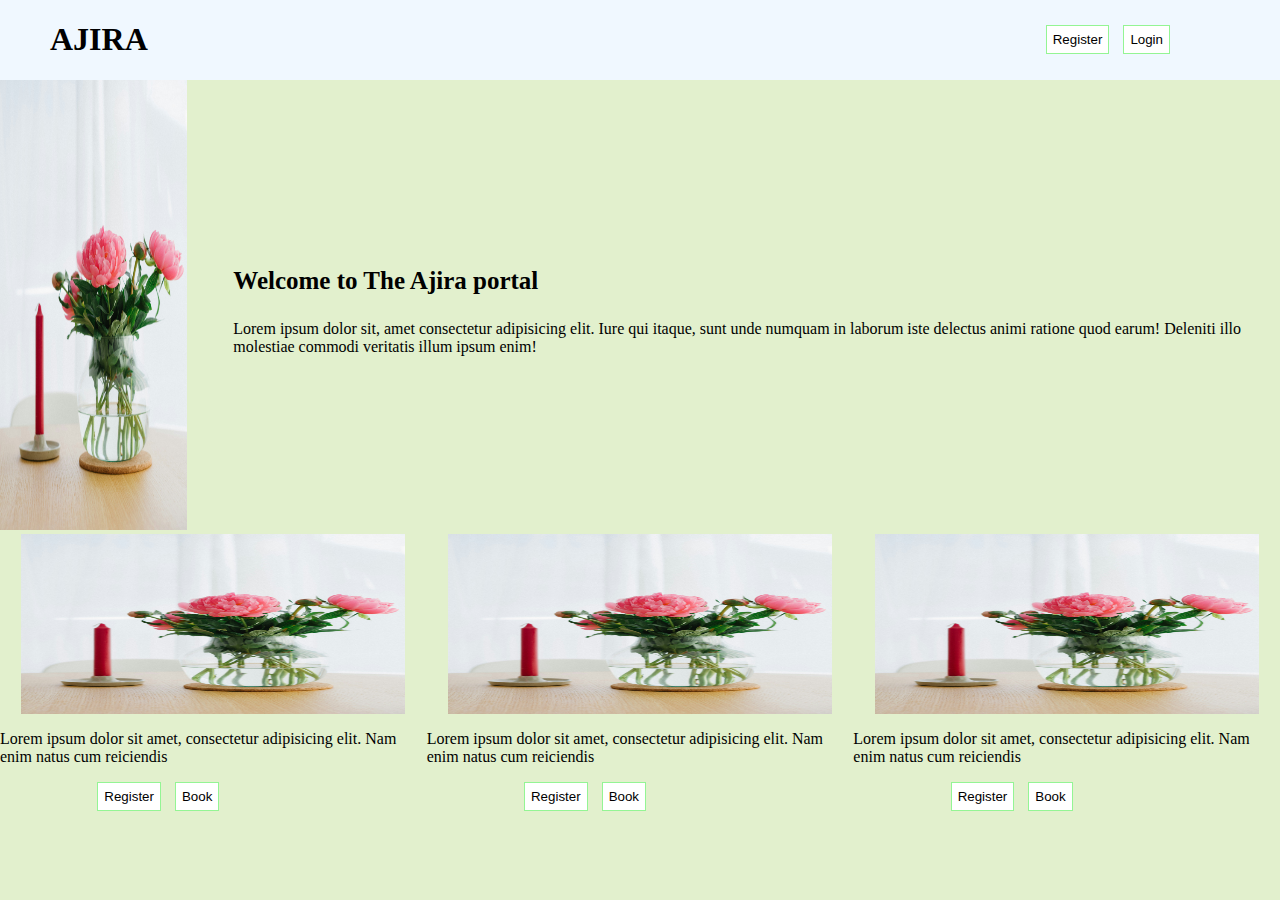
==== about us.html @ 611ffc29 "initial commit" ====
<!DOCTYPE html>
<html lang="en">

<head>
    <meta charset="UTF-8">
    <meta name="viewport" content="width=device-width, initial-scale=1.0">
    <title>Document</title>
    <link rel="stylesheet" href="styles.css">
</head>

<body>
    <div class="navbar">
        <h1 class="logo">AJIRA</h1>
        <div class="buttons">
            <button type="submit">Register</button>
            <button type="submit">Login</button>
        </div>
    </div>

    <div class="hero-section">
        <div class="hero-img">
            <img src="./images/landing-page.jpg" alt="">
        </div>
        <div class="hero-text">
            <h3>
                Welcome to The Ajira portal
            </h3>
            <p>
                Lorem ipsum dolor sit, amet consectetur adipisicing elit. Iure qui itaque, sunt unde numquam in laborum iste delectus animi ratione quod earum! Deleniti illo molestiae commodi veritatis illum ipsum enim!
            </p>
        </div>
    </div>

    <div class="sessions">
        <div class="card">
            <img src="./images/landing-page.jpg" alt="">
            <p>
                Lorem ipsum dolor sit amet, consectetur adipisicing elit. Nam enim natus cum reiciendis 
            </p>
            <div class="buttons">
                <button type="submit">Register</button>
                <button type="submit">Book</button>
            </div>
        </div>
        <div class="card">
            <img src="./images/landing-page.jpg" alt="">
            <p>
                Lorem ipsum dolor sit amet, consectetur adipisicing elit. Nam enim natus cum reiciendis 
            </p>
            <div class="buttons">
                <button type="submit">Register</button>
                <button type="submit">Book</button>
            </div>
        </div>
        <div class="card">
            <img src="./images/landing-page.jpg" alt="">
            <p>
                Lorem ipsum dolor sit amet, consectetur adipisicing elit. Nam enim natus cum reiciendis 
            </p>
            <div class="buttons">
                <button type="submit">Register</button>
                <button type="submit">Book</button>
            </div>
        </div>
    </div>


</body>
</html>
---- styles.css ----
/* Targetting a HTML tag */
body {
    background-color: rgb(226, 240, 205);
    margin: 0;
    padding: 0;
}

/* targeting an id */
#main-heading {
    color: red;
    text-align: center;
    font-size: 50px;
}

/* targetting a class */
.header-message{
    color: blue;
    font-family: 'Courier New', Courier, monospace;
    font-size: 30px;
}

.about-us{
    margin-left: 100px;
    padding: 10px;
    background-color: darkolivegreen;
    border: 1px solid red;
    border-radius: 20px;
}

.navbar{
    display: flex;
    align-items: center;
    justify-content: space-between;
    background-color: aliceblue;
}

.logo{
    margin-left: 50px;
}

.buttons {
    margin-right: 100px;
}

.buttons button{
    padding:6px;
    border: 1px solid rgb(148, 245, 148);
    background-color: white;
    margin-right: 10px;
}

.buttons button:hover{
    box-shadow: 1px 1px 3px 3px #4cfe06;
}

.hero-img img{
    width: 80%;
    height: 50vh;
}

.hero-section{
    display: flex;
    align-items: center;
    justify-content: space-around;
}
.hero-text {
    margin-right: 20px;
}

.hero-text h3{
    font-size: 25px;
}

.sessions {
    display: flex;
    align-items: center;
    justify-content: space-between;
}

.card{
    display: flex;
    align-items: center;
    flex-direction: column;
}

.card img{
    width: 90%;
    height: 20vh;
}
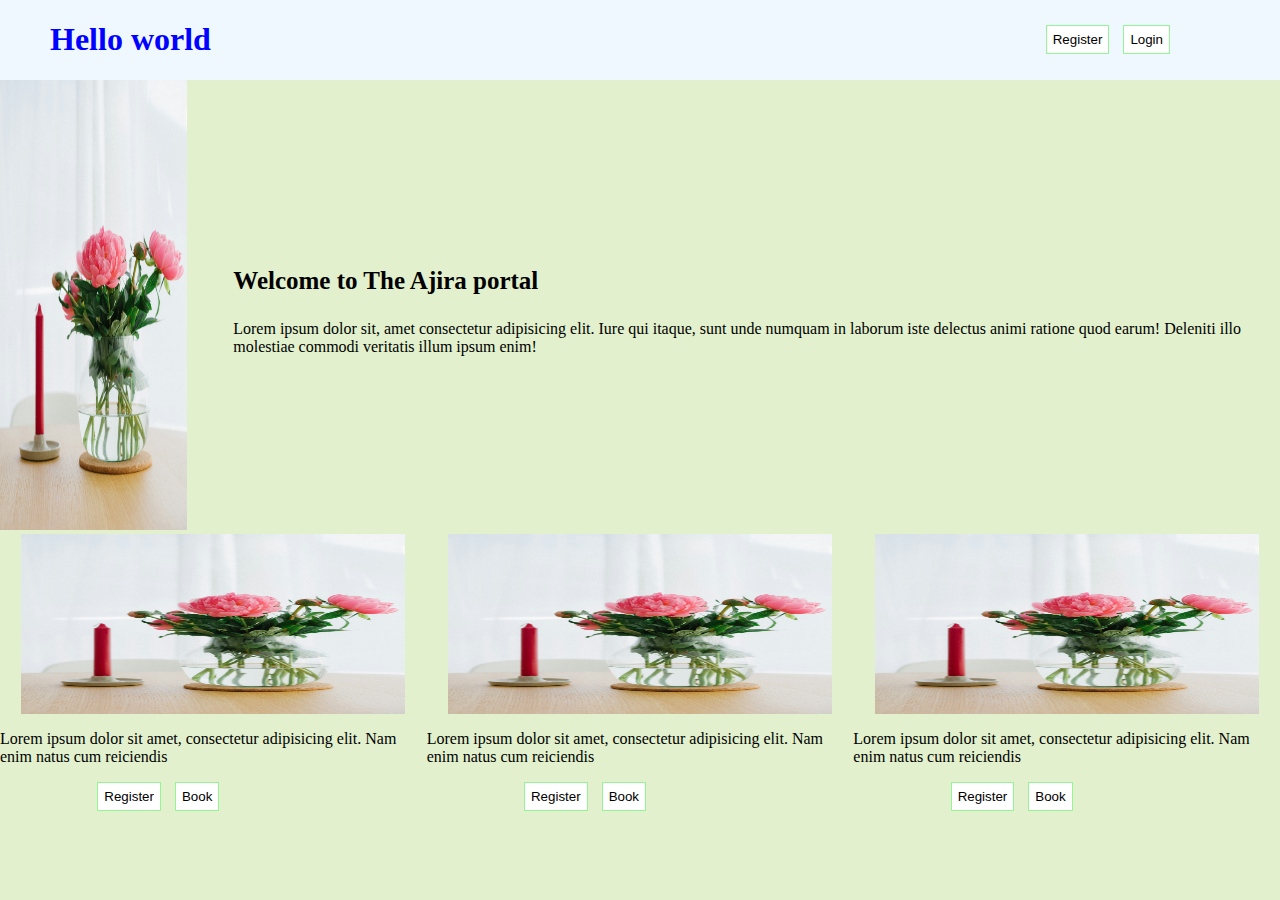
==== commit 4d03a220: "DOM concept introduction" ====
--- a/about us.html
+++ b/about us.html
@@ -10,10 +10,10 @@
 
 <body>
     <div class="navbar">
-        <h1 class="logo">AJIRA</h1>
+        <h1 class="logo" id="nav-logo">AJIRA</h1>
         <div class="buttons">
-            <button type="submit">Register</button>
-            <button type="submit">Login</button>
+            <button type="submit" onclick=register()>Register</button>
+            <button type="submit" >Login</button>
         </div>
     </div>
 
@@ -38,7 +38,7 @@
                 Lorem ipsum dolor sit amet, consectetur adipisicing elit. Nam enim natus cum reiciendis 
             </p>
             <div class="buttons">
-                <button type="submit">Register</button>
+                <button type="submit" onclick=register()>Register</button>
                 <button type="submit">Book</button>
             </div>
         </div>
@@ -48,7 +48,7 @@
                 Lorem ipsum dolor sit amet, consectetur adipisicing elit. Nam enim natus cum reiciendis 
             </p>
             <div class="buttons">
-                <button type="submit">Register</button>
+                <button type="submit" onclick=register()>Register</button>
                 <button type="submit">Book</button>
             </div>
         </div>
@@ -58,12 +58,13 @@
                 Lorem ipsum dolor sit amet, consectetur adipisicing elit. Nam enim natus cum reiciendis 
             </p>
             <div class="buttons">
-                <button type="submit">Register</button>
+                <button type="submit" onclick=register()>Register</button>
                 <button type="submit">Book</button>
             </div>
         </div>
     </div>
 
-
+    <script src="index.js"></script>
+    <script src="./style/index2.js"></script>
 </body>
 </html>